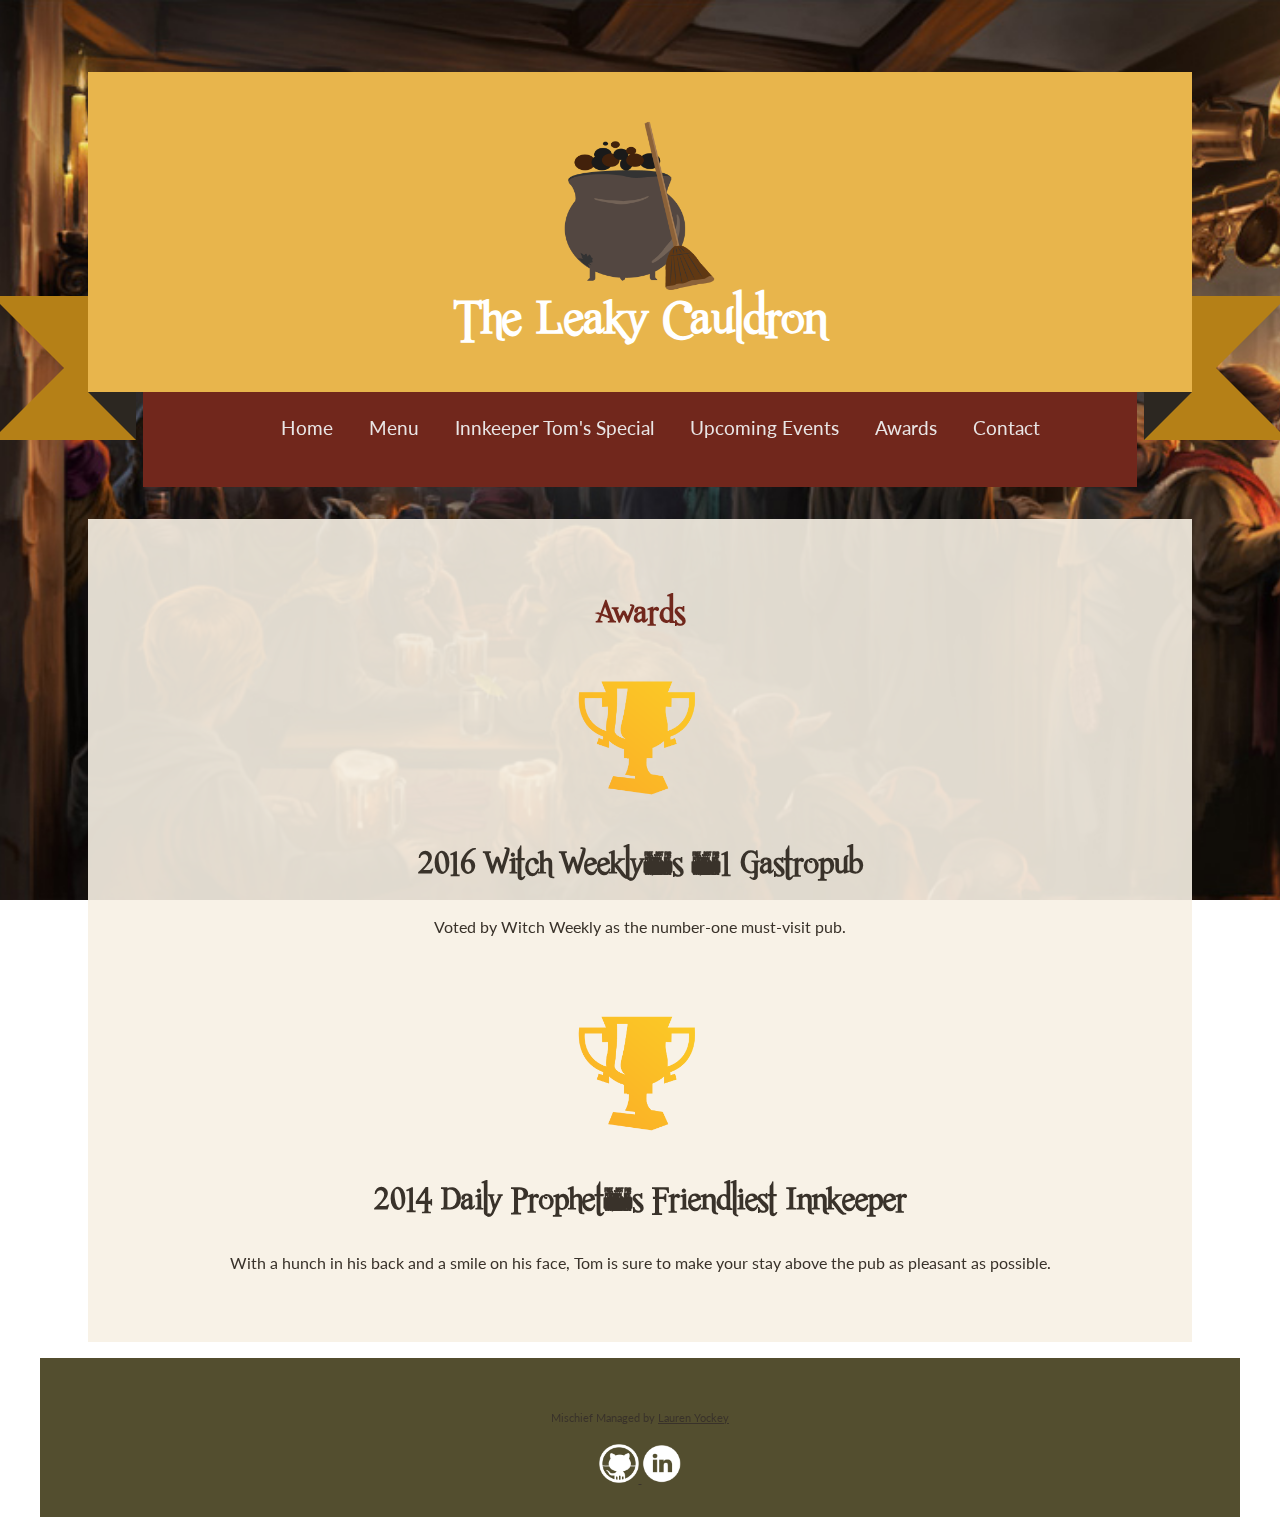
==== awards.html @ c4b21154 "apply Slim Menu to all pages" ====
<!doctype html>
<html lang="en">
<head>
    <meta charset="utf-8">
    <title>Awards | The Leaky Cauldron</title>
    <meta name="description" content="">
    <meta name="viewport" content="width=device-width, initial-scale=1">
    <link rel="stylesheet" href="css/vendor/normalize.min.css">
    <link href="css/slimmenu.min.css" rel="stylesheet">
    <link href="css/lightbox.min.css" rel="stylesheet">
    <link href="https://fonts.googleapis.com/css?family=Lato" rel="stylesheet">
    <link rel="stylesheet" href="css/main.css">
</head>
<body>
    <header class="container">
        <section class="logo-header">
            <h1 class="ribbon"><strong class="ribbon-content"><img src="img/logo.png" alt="The Leaky Cauldron" id="logo-img" />The Leaky Cauldron</strong></h1>
        </section>
        <nav id="menu" class="slimmenu">
            <h2 class="visuallyhidden">Navigation</h2>
            <ul>
                <li><a href="index.html">Home</a></li>
                <li><a href="menu.html">Menu</a></li>
                <li><a href="special.html">Innkeeper Tom's Special</a></li>
                <li><a href="events.html">Upcoming Events</a></li>
                <li><a href="awards.html">Awards</a></li>
                <li><a href="contact.html">Contact</a></li>
            </ul>
        </nav>
    </header>
    <main class="container">
        <section class="awards" id="awards">
            <h2>Awards</h2>
            <img src="img/award.png" alt="Award">
            <h3>2016 Witch Weekly's #1 Gastropub</h3>
            <p>Voted by Witch Weekly as the number-one must-visit pub.</p>
            <img src="img/award.png" alt="Award">
            <h3>2014 Daily Prophet's Friendliest Innkeeper</h3>
            <p>With a hunch in his back and a smile on his face, Tom is sure to make your stay above the pub as pleasant as possible.</p>
        </section>
    </main>
    <footer class="container">
        <p>Mischief Managed by <a href="http://laurenyockey.com/adv_web_2/project_resume_yockey_lauren/" target="_blank">Lauren Yockey</a></p>
        <p>
            <a href="https://www.github.com/lyockey">
                <img src="img/github.png" alt="GitHub">
            </a>
            <a href="https://www.linkedin.com/in/laurenyockey">
                <img src="img/linkedin.png" alt="LinkedIn">
            </a>
        </p>
    </footer>
    <script src="js/jquery-3.1.1.min.js"></script>
    <script src="js/jquery.backstretch.min.js"></script>
    <script src="js/jquery.slimmenu.min.js"></script>
    <script src="js/lightbox.min.js"></script>
    <script src="js/main.js"></script>
</body>
</html>
---- css/slimmenu.min.css ----
.menu-collapser{position:relative;width:100%;height:48px;padding:0 8px;color:#FFF;font-size:16px;line-height:48px;background-color:#534e2f;box-sizing:border-box;-moz-box-sizing:border-box;-webkit-box-sizing:border-box;margin-top:-1em}.collapse-button{position:absolute;right:45%;top:50%;width:40px;padding:7px 10px;color:#FFFFFF;font-size:14px;text-align:center;background-color:#0E0E0E;border-radius:2px;cursor:pointer;transform:translate(0, -50%);-o-transform:translate(0, -50%);-ms-transform:translate(0, -50%);-moz-transform:translate(0, -50%);-webkit-transform:translate(0, -50%);box-sizing:border-box;-moz-box-sizing:border-box;-webkit-box-sizing:border-box}.collapse-button:hover,.collapse-button:focus{color:#FFF;background-color:#2c2721}.collapse-button .icon-bar{display:block;height:2px;width:18px;margin:2px 0;background-color:#F5F5F5;border-radius:1px}ul.slimmenu{width:100%;margin:0;padding:0;list-style-type:none}ul.slimmenu:before,ul.slimmenu:after{content:'';display:table}ul.slimmenu:after{clear:both}ul.slimmenu.collapsed li{display:block;width:100%;box-sizing:border-box;-moz-box-sizing:border-box;-webkit-box-sizing:border-box}ul.slimmenu.collapsed li>ul{position:static;display:none}ul.slimmenu.collapsed li a{display:block;border-bottom:1px solid rgba(0,0,0,0.075);box-sizing:border-box;-moz-box-sizing:border-box;-webkit-box-sizing:border-box}ul.slimmenu.collapsed li .sub-toggle{height:40px}ul.slimmenu li{position:relative;float:left;display:inline-block;background-color:#AAA}ul.slimmenu li ul{margin:0;list-style-type:none}ul.slimmenu li ul li{background:#bbbbbb}ul.slimmenu li>ul{position:absolute;left:0;top:100%;z-index:999;display:none;width:100%}ul.slimmenu li>ul>li ul{position:absolute;left:100%;top:0;z-index:999;display:none;width:100%}ul.slimmenu li a{display:block;padding:12px 64px 12px 16px;color:#333;font-size:16px;font-weight:400;transition:background-color 0.5s ease-out;-o-transition:background-color 0.5s ease-out;-moz-transition:background-color 0.5s ease-out;-webkit-transition:background-color 0.5s ease-out}ul.slimmenu li a:hover{text-decoration:none;background-color:#999}ul.slimmenu li .sub-toggle{background:none repeat scroll 0 0 rgba(0,0,0,0.075);position:absolute;right:0;top:0;z-index:999;width:48px;height:100%;text-align:center;cursor:pointer}ul.slimmenu li .sub-toggle:before{content:'';display:inline-block;height:100%;margin-right:-0.25em;vertical-align:middle}ul.slimmenu li .sub-toggle>i{display:inline-block;color:#333;font-size:18px;vertical-align:middle}ul.slimmenu>li{border-left:1px solid #999}ul.slimmenu>li:first-child,ul.slimmenu>li.has-submenu+li{border-left:0}
---- css/main.css ----
html {
    box-sizing: border-box;
}

*,
*::before,
*::after {
    box-sizing: inherit;
}

@font-face {
    font-family: "Romance Fatal";
    src: url("../fonts/romancefatal.ttf");
}

.container {
    max-width: 1200px;
    margin: auto;
    padding: 0 3em 3em;
}

.food,
.events,
.awards,
.contact {
    background-color: rgba(247, 241, 228, 0.9);
    padding: 1em 1.5em;
}

.logo-header {
    margin: 5% auto 0;
}

h1,
h2,
h3,
h4 {
    font-family: "Romance Fatal", serif;
}

h1 {
    color: #ffffff;
    font-size: 3em;
}

h1,
h2 {
    text-align: center;
}

h2 {
    color: #71271c;
    padding-top: 1em;
    font-size: 2em;
}

h3 {
    color: #39322a;
    font-size: 1.4em;
}

@media (min-width: 850px) {
    h3 {
        font-size: 2em;
    }
}

h3,
p,
footer a {
    color: #39322a;
}

p,
nav {
    font-family: "Lato", sans-serif;
}

p {
    line-height: 30px;
}

#logo-img {
    width: 30%;
    display: block;
    margin: auto;
}


/* ------ RIBBON BACKGROUND FOR H1 -------- */

/* -- Tutorial found at https://css-tricks.com/snippets/css/ribbon/ -- */
.ribbon {
    font-size: 2em;
    width: 100%;
    position: relative;
    background: #e8b54c;
    color: #ffffff;
    text-align: center;
    padding: 1em; /* Adjust to suit */
    margin: 0.5em auto; /* Based on 24px vertical rhythm. 48px bottom margin - normally 24 but the ribbon 'graphics' take up 24px themselves so we double it. */
}

.ribbon::before,
.ribbon::after {
    content: "";
    position: absolute;
    display: block;
    bottom: -1em;
    border: 1.5em solid #b58017;
    z-index: -1;
}

.ribbon::before {
    left: -2em;
    border-right-width: 1.5em;
    border-left-color: transparent;
}

.ribbon::after {
    right: -2em;
    border-left-width: 1.5em;
    border-right-color: transparent;
}

.ribbon .ribbon-content::before,
.ribbon .ribbon-content::after {
    content: "";
    position: absolute;
    display: block;
    border-style: solid;
    border-color: #2c2721 transparent transparent transparent;
    bottom: -1em;
}

.ribbon .ribbon-content::before {
    left: 0;
    border-width: 1em 0 0 1em;
}

.ribbon .ribbon-content::after {
    right: 0;
    border-width: 1em 1em 0 0;
}

@media (min-width: 550px) {
    .ribbon {
        font-size: 2em;
    }

    #logo-img {
        width: 15%;
    }
}

@media (min-width: 850px) {
    .ribbon {
        font-size: 3em;
    }
}


/* ----- NAVIGATION ---- */
.visuallyhidden {
    border: 0;
    clip: rect(0 0 0 0);
    height: 1px;
    margin: -1px;
    overflow: hidden;
    padding: 0;
    position: absolute;
    width: 1px;
}

nav {
    text-align: center;
    padding-bottom: 2em;
    background-color: #71271c;
    margin: -2em auto;
    width: 90%;
}

nav ul {
    padding-top: 2em;
}

nav li {
    display: block;
    padding: 1em;
}

@media (min-width: 1015px) {
    .container {
        padding: 3em 3em 1em;
    }

    .logo-header {
        margin: auto;
    }

    .ribbon {
        padding: 1em;
    }

    nav li {
        display: inline;
    }
}

nav li a {
    text-decoration: none;
    color: #e9e5e5;
    font-size: 1.2em;
}


/* ---------- MENU ------------ */
.food {
    width: 100%;
    margin: auto;
    text-align: center;
}

.food h2 {
    font-size: 2.5em;
}

.food h3 {
    border-bottom: 1px solid #71271c;
}

.food a img {
    width: calc(100% / 3 - 3em);
    -webkit-box-shadow: 1px 1px 10px 1px rgba(0, 0, 0, 0.1);
    box-shadow: 1px 1px 10px 1px rgba(0, 0, 0, 0.4);
    border-radius: 0.2em;
    margin: 1em;
}


/* ---------- TOM'S SPECIAL ----------- */
.dish {
    padding: 1em 1em 5em;
    background-color: #f7f1e4;
    text-align: center;
}

.dish img {
    width: 100%;
    margin: auto;
    border-radius: 0.2em;
    -webkit-box-shadow: 1px 1px 10px 1px rgba(0, 0, 0, 0.1);
    box-shadow: 1px 1px 10px 1px rgba(0, 0, 0, 0.4);
}

@media (min-width: 750px) {
    .dish img {
        width: calc(100% / 1.5);
    }

    .dish p {
        margin: 0 9em;
    }
}

.dish h3 {
    margin: 1em;
    font-size: 1.5em;
}


/* --------- EVENTS ----------- */
.events h2 {
    padding: 0.8em 1em;
}

.events img {
    display: block;
    width: 20%;
    margin: auto;
}

.events p {
    margin: 1em 2em 4em;
}


/* --------- AWARDS ------------ */
.awards img {
    width: 15%;
    display: block;
    margin: 1em auto;
}

.awards,
.events {
    text-align: center;
}

.awards p {
    padding-bottom: 2em;
}

/* --------- CONTACT ----------- */
.contact img {
    display: block;
    width: 50%;
    margin: auto;
    text-align: center;
}


/* --------- FOOTER ------------ */
footer {
    text-align: center;
    background-color: #534e2f;
    font-size: 0.7em;
}

footer img {
    width: 5%;
}

@media (min-width: 850px) {
    footer img {
        width: 3.5%;
    }
}
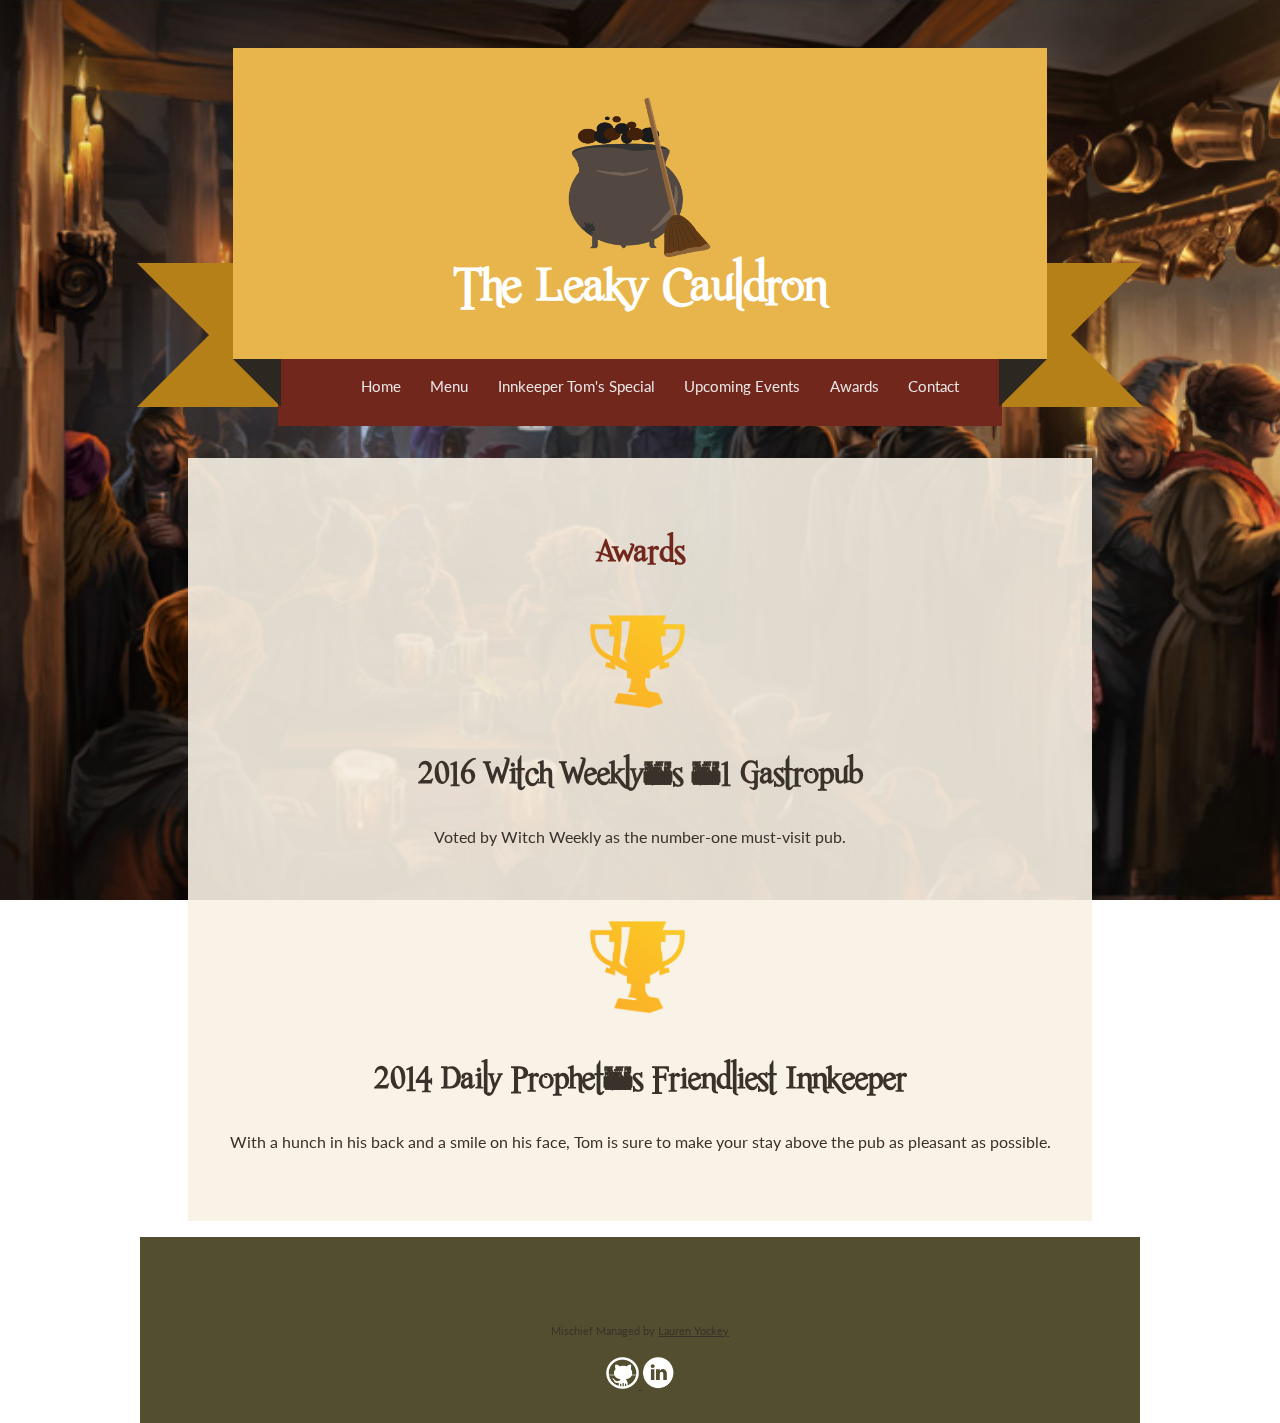
==== commit 8c95381d: "fix footer padding" ====
--- a/awards.html
+++ b/awards.html
@@ -6,6 +6,7 @@
     <meta name="description" content="">
     <meta name="viewport" content="width=device-width, initial-scale=1">
     <link rel="stylesheet" href="css/vendor/normalize.min.css">
+    <link href="css/animate.min.css" rel="stylesheet">
     <link href="css/slimmenu.min.css" rel="stylesheet">
     <link href="css/lightbox.min.css" rel="stylesheet">
     <link href="https://fonts.googleapis.com/css?family=Lato" rel="stylesheet">
@@ -40,7 +41,7 @@
         </section>
     </main>
     <footer class="container">
-        <p>Mischief Managed by <a href="http://laurenyockey.com/adv_web_2/project_resume_yockey_lauren/" target="_blank">Lauren Yockey</a></p>
+        <p id="credit">Mischief Managed by <a href="http://laurenyockey.com/adv_web_2/project_resume_yockey_lauren/" target="_blank">Lauren Yockey</a></p>
         <p>
             <a href="https://www.github.com/lyockey">
                 <img src="img/github.png" alt="GitHub">
--- a/css/slimmenu.min.css
+++ b/css/slimmenu.min.css
@@ -1 +1 @@
-.menu-collapser{position:relative;width:100%;height:48px;padding:0 8px;color:#FFF;font-size:16px;line-height:48px;background-color:#534e2f;box-sizing:border-box;-moz-box-sizing:border-box;-webkit-box-sizing:border-box;margin-top:-1em}.collapse-button{position:absolute;right:45%;top:50%;width:40px;padding:7px 10px;color:#FFFFFF;font-size:14px;text-align:center;background-color:#0E0E0E;border-radius:2px;cursor:pointer;transform:translate(0, -50%);-o-transform:translate(0, -50%);-ms-transform:translate(0, -50%);-moz-transform:translate(0, -50%);-webkit-transform:translate(0, -50%);box-sizing:border-box;-moz-box-sizing:border-box;-webkit-box-sizing:border-box}.collapse-button:hover,.collapse-button:focus{color:#FFF;background-color:#2c2721}.collapse-button .icon-bar{display:block;height:2px;width:18px;margin:2px 0;background-color:#F5F5F5;border-radius:1px}ul.slimmenu{width:100%;margin:0;padding:0;list-style-type:none}ul.slimmenu:before,ul.slimmenu:after{content:'';display:table}ul.slimmenu:after{clear:both}ul.slimmenu.collapsed li{display:block;width:100%;box-sizing:border-box;-moz-box-sizing:border-box;-webkit-box-sizing:border-box}ul.slimmenu.collapsed li>ul{position:static;display:none}ul.slimmenu.collapsed li a{display:block;border-bottom:1px solid rgba(0,0,0,0.075);box-sizing:border-box;-moz-box-sizing:border-box;-webkit-box-sizing:border-box}ul.slimmenu.collapsed li .sub-toggle{height:40px}ul.slimmenu li{position:relative;float:left;display:inline-block;background-color:#AAA}ul.slimmenu li ul{margin:0;list-style-type:none}ul.slimmenu li ul li{background:#bbbbbb}ul.slimmenu li>ul{position:absolute;left:0;top:100%;z-index:999;display:none;width:100%}ul.slimmenu li>ul>li ul{position:absolute;left:100%;top:0;z-index:999;display:none;width:100%}ul.slimmenu li a{display:block;padding:12px 64px 12px 16px;color:#333;font-size:16px;font-weight:400;transition:background-color 0.5s ease-out;-o-transition:background-color 0.5s ease-out;-moz-transition:background-color 0.5s ease-out;-webkit-transition:background-color 0.5s ease-out}ul.slimmenu li a:hover{text-decoration:none;background-color:#999}ul.slimmenu li .sub-toggle{background:none repeat scroll 0 0 rgba(0,0,0,0.075);position:absolute;right:0;top:0;z-index:999;width:48px;height:100%;text-align:center;cursor:pointer}ul.slimmenu li .sub-toggle:before{content:'';display:inline-block;height:100%;margin-right:-0.25em;vertical-align:middle}ul.slimmenu li .sub-toggle>i{display:inline-block;color:#333;font-size:18px;vertical-align:middle}ul.slimmenu>li{border-left:1px solid #999}ul.slimmenu>li:first-child,ul.slimmenu>li.has-submenu+li{border-left:0}
+.menu-collapser{position:relative;width:80%;height:48px;padding:0 8px;color:#FFF;font-size:16px;line-height:48px;background-color:#534e2f;box-sizing:border-box;-moz-box-sizing:border-box;-webkit-box-sizing:border-box;margin:auto}.collapse-button{position:absolute;right:45%;top:50%;width:40px;padding:7px 10px;color:#FFFFFF;font-size:14px;text-align:center;background-color:#0E0E0E;border-radius:2px;cursor:pointer;transform:translate(0, -50%);-o-transform:translate(0, -50%);-ms-transform:translate(0, -50%);-moz-transform:translate(0, -50%);-webkit-transform:translate(0, -50%);box-sizing:border-box;-moz-box-sizing:border-box;-webkit-box-sizing:border-box}.collapse-button:hover,.collapse-button:focus{color:#FFF;background-color:#2c2721}.collapse-button .icon-bar{display:block;height:2px;width:18px;margin:2px 0;background-color:#F5F5F5;border-radius:1px}ul.slimmenu{width:100%;margin:0;padding:0;list-style-type:none}ul.slimmenu:before,ul.slimmenu:after{content:'';display:table}ul.slimmenu:after{clear:both}ul.slimmenu.collapsed li{display:block;width:100%;box-sizing:border-box;-moz-box-sizing:border-box;-webkit-box-sizing:border-box}ul.slimmenu.collapsed li>ul{position:static;display:none}ul.slimmenu.collapsed li a{display:block;border-bottom:1px solid rgba(0,0,0,0.075);box-sizing:border-box;-moz-box-sizing:border-box;-webkit-box-sizing:border-box}ul.slimmenu.collapsed li .sub-toggle{height:40px}ul.slimmenu li{position:relative;float:left;display:inline-block;background-color:#AAA}ul.slimmenu li ul{margin:0;list-style-type:none}ul.slimmenu li ul li{background:#bbbbbb}ul.slimmenu li>ul{position:absolute;left:0;top:100%;z-index:999;display:none;width:100%}ul.slimmenu li>ul>li ul{position:absolute;left:100%;top:0;z-index:999;display:none;width:100%}ul.slimmenu li a{display:block;padding:12px 64px 12px 16px;color:#333;font-size:16px;font-weight:400;transition:background-color 0.5s ease-out;-o-transition:background-color 0.5s ease-out;-moz-transition:background-color 0.5s ease-out;-webkit-transition:background-color 0.5s ease-out}ul.slimmenu li a:hover{text-decoration:none;background-color:#999}ul.slimmenu li .sub-toggle{background:none repeat scroll 0 0 rgba(0,0,0,0.075);position:absolute;right:0;top:0;z-index:999;width:48px;height:100%;text-align:center;cursor:pointer}ul.slimmenu li .sub-toggle:before{content:'';display:inline-block;height:100%;margin-right:-0.25em;vertical-align:middle}ul.slimmenu li .sub-toggle>i{display:inline-block;color:#333;font-size:18px;vertical-align:middle}ul.slimmenu>li{border-left:1px solid #999}ul.slimmenu>li:first-child,ul.slimmenu>li.has-submenu+li{border-left:0}
--- a/css/main.css
+++ b/css/main.css
@@ -14,11 +14,12 @@
 }
 
 .container {
-    max-width: 1200px;
+    max-width: 1000px;
     margin: auto;
     padding: 0 3em 3em;
 }
 
+.welcome,
 .food,
 .events,
 .awards,
@@ -38,11 +39,6 @@
     font-family: "Romance Fatal", serif;
 }
 
-h1 {
-    color: #ffffff;
-    font-size: 3em;
-}
-
 h1,
 h2 {
     text-align: center;
@@ -80,25 +76,19 @@
     line-height: 30px;
 }
 
-#logo-img {
-    width: 30%;
-    display: block;
-    margin: auto;
-}
-
 
 /* ------ RIBBON BACKGROUND FOR H1 -------- */
 
 /* -- Tutorial found at https://css-tricks.com/snippets/css/ribbon/ -- */
 .ribbon {
     font-size: 2em;
-    width: 100%;
+    width: 90%;
     position: relative;
     background: #e8b54c;
     color: #ffffff;
     text-align: center;
     padding: 1em; /* Adjust to suit */
-    margin: 0.5em auto; /* Based on 24px vertical rhythm. 48px bottom margin - normally 24 but the ribbon 'graphics' take up 24px themselves so we double it. */
+    margin: 0 auto; /* Based on 24px vertical rhythm. 48px bottom margin - normally 24 but the ribbon 'graphics' take up 24px themselves so we double it. */
 }
 
 .ribbon::before,
@@ -143,13 +133,25 @@
     border-width: 1em 1em 0 0;
 }
 
+.ribbon-content {
+    display: none;
+}
+
+#logo-img {
+    width: 40%;
+    display: block;
+    margin: auto;
+}
+
 @media (min-width: 550px) {
-    .ribbon {
-        font-size: 2em;
+    .ribbon-content {
+        display: block;
+        color: #ffffff;
+        font-size: 1em;
     }
 
     #logo-img {
-        width: 15%;
+        width: 20%;
     }
 }
 
@@ -174,10 +176,10 @@
 
 nav {
     text-align: center;
-    padding-bottom: 2em;
+    padding-bottom: 1em;
     background-color: #71271c;
     margin: -2em auto;
-    width: 90%;
+    width: 80%;
 }
 
 nav ul {
@@ -187,9 +189,16 @@
 nav li {
     display: block;
     padding: 1em;
-}
-
-@media (min-width: 1015px) {
+    font-size: 0.8em;
+}
+
+@media (min-width: 850px) {
+    nav li {
+        font-size: 0.8em;
+    }
+}
+
+@media (min-width: 950px) {
     .container {
         padding: 3em 3em 1em;
     }
@@ -213,6 +222,40 @@
     font-size: 1.2em;
 }
 
+/* ---------- HOME -------- */
+.welcome p {
+    margin: 3em 3em 2em;
+}
+
+#menu-button {
+    background-color: #71271c;
+    color: #e9e5e5;
+    padding: 1em;
+    border-radius: 25px;
+    display: block;
+    width: 45%;
+    margin: 0 auto 2em;
+    text-align: center;
+    font-size: 0.7em;
+    text-decoration: none;
+    transition: transform 0.5s;
+}
+
+#menu-button:hover {
+    transform: scale(1.2);
+}
+
+@media (min-width: 630px) {
+    #menu-button {
+        width: 35%;
+    }
+}
+
+@media (min-width: 850px) {
+    #menu-button {
+        width: 25%;
+    }
+}
 
 /* ---------- MENU ------------ */
 .food {
@@ -235,7 +278,13 @@
     box-shadow: 1px 1px 10px 1px rgba(0, 0, 0, 0.4);
     border-radius: 0.2em;
     margin: 1em;
-}
+    transition: transform 0.5s;
+}
+
+.food a img:hover {
+    transform: scale(1.2);
+}
+
 
 
 /* ---------- TOM'S SPECIAL ----------- */
@@ -302,11 +351,27 @@
 }
 
 /* --------- CONTACT ----------- */
+.contact {
+    text-align: center;
+}
+
 .contact img {
     display: block;
-    width: 50%;
-    margin: auto;
-    text-align: center;
+    width: calc(100% / 1.75);
+    margin: auto;
+}
+
+@media (min-width: 550px) {
+    .contact img {
+        display: inline;
+        width: calc(100% / 2 - 1em);
+    }
+}
+
+@media (min-width: 900px) {
+    .contact img {
+        width: calc(100% / 2.75 - 1em);
+    }
 }
 
 
@@ -317,6 +382,10 @@
     font-size: 0.7em;
 }
 
+#credit {
+    padding-top: 3em;
+}
+
 footer img {
     width: 5%;
 }
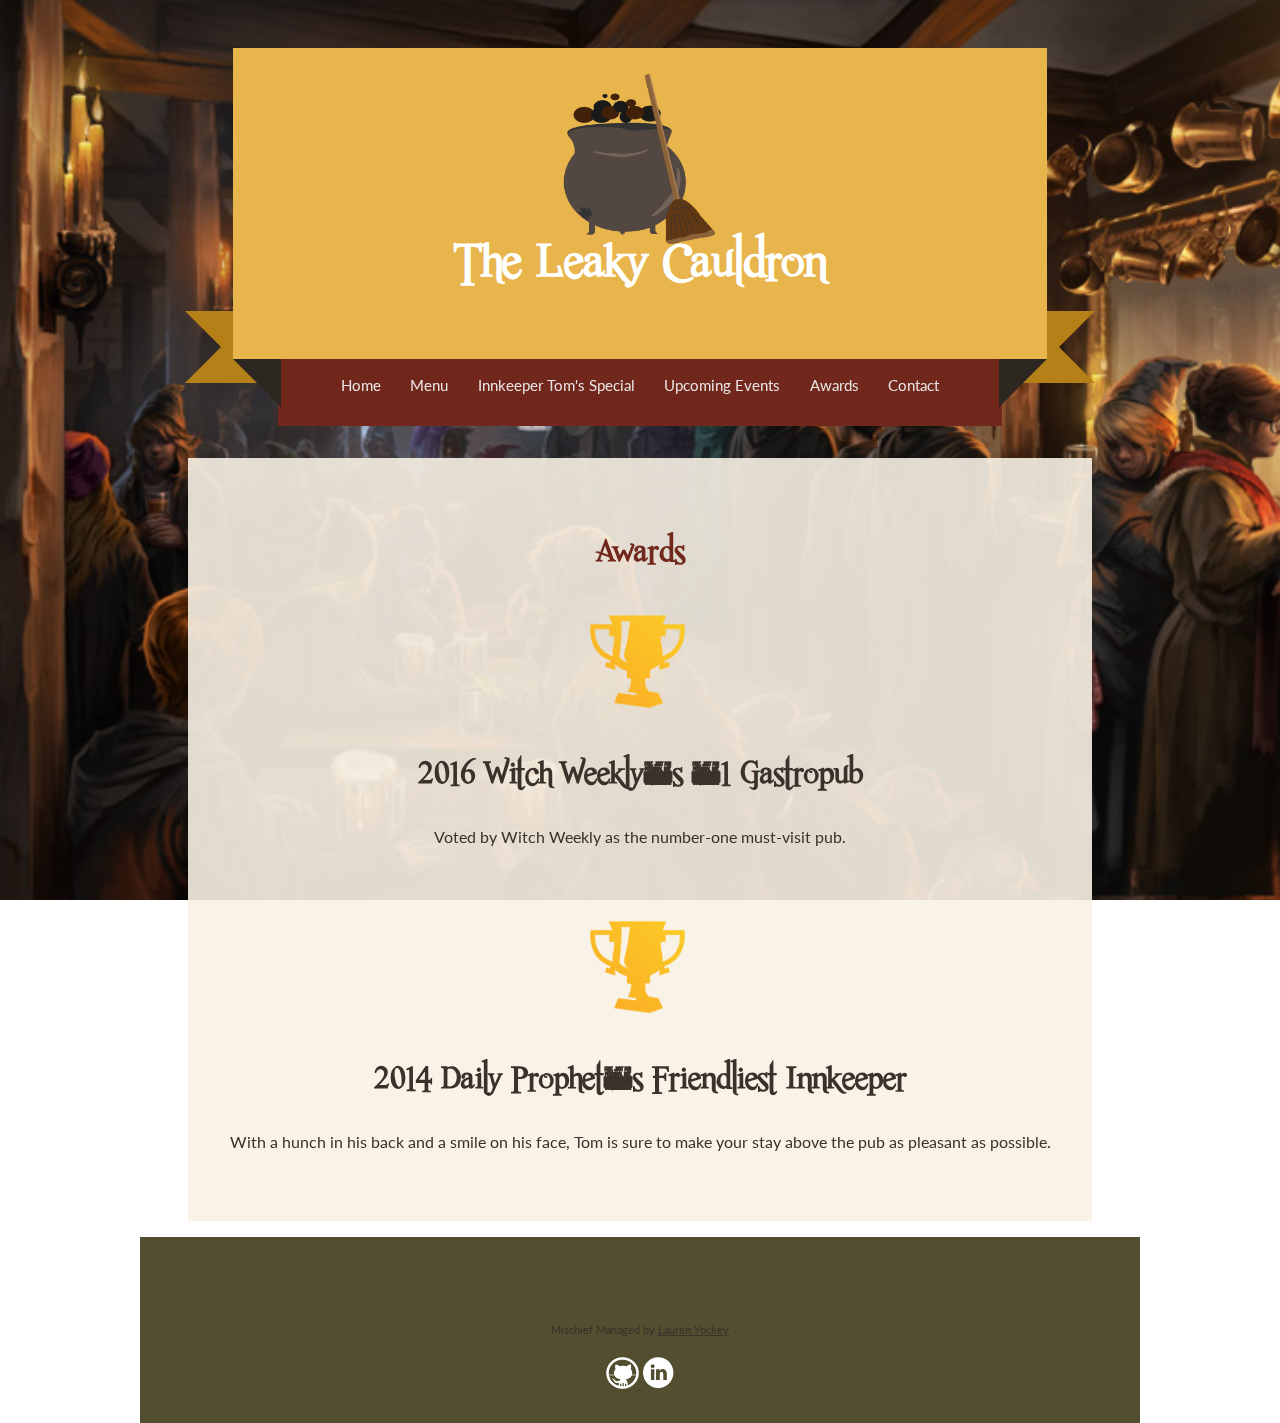
==== commit c9bba3a0: "fix HTML5 outline issues" ====
--- a/awards.html
+++ b/awards.html
@@ -14,9 +14,10 @@
 </head>
 <body>
     <header class="container">
-        <section class="logo-header">
-            <h1 class="ribbon"><strong class="ribbon-content"><img src="img/logo.png" alt="The Leaky Cauldron" id="logo-img" />The Leaky Cauldron</strong></h1>
-        </section>
+        <div class="logo-header ribbon">
+            <img src="img/logo.png" alt="The Leaky Cauldron" id="logo-img" />
+            <h1><strong class="ribbon-content">The Leaky Cauldron</strong></h1>
+        </div>
         <nav id="menu" class="slimmenu">
             <h2 class="visuallyhidden">Navigation</h2>
             <ul>
--- a/css/main.css
+++ b/css/main.css
@@ -8,6 +8,12 @@
     box-sizing: inherit;
 }
 
+@media (min-width: 1300px) {
+    body {
+        margin: 10em 0 0;
+    }
+}
+
 @font-face {
     font-family: "Romance Fatal";
     src: url("../fonts/romancefatal.ttf");
@@ -23,7 +29,8 @@
 .food,
 .events,
 .awards,
-.contact {
+.contact,
+.location-hours {
     background-color: rgba(247, 241, 228, 0.9);
     padding: 1em 1.5em;
 }
@@ -76,18 +83,21 @@
     line-height: 30px;
 }
 
+ul {
+    padding: 0;
+}
+
 
 /* ------ RIBBON BACKGROUND FOR H1 -------- */
 
 /* -- Tutorial found at https://css-tricks.com/snippets/css/ribbon/ -- */
 .ribbon {
-    font-size: 2em;
     width: 90%;
     position: relative;
     background: #e8b54c;
     color: #ffffff;
     text-align: center;
-    padding: 1em; /* Adjust to suit */
+    padding: 0.5em 0; /* Adjust to suit */
     margin: 0 auto; /* Based on 24px vertical rhythm. 48px bottom margin - normally 24 but the ribbon 'graphics' take up 24px themselves so we double it. */
 }
 
@@ -148,6 +158,8 @@
         display: block;
         color: #ffffff;
         font-size: 1em;
+        margin: -0.9em 0 1em;
+        padding: 0;
     }
 
     #logo-img {
@@ -157,7 +169,7 @@
 
 @media (min-width: 850px) {
     .ribbon {
-        font-size: 3em;
+        font-size: 1.5em;
     }
 }
 
@@ -326,7 +338,7 @@
 .events img {
     display: block;
     width: 20%;
-    margin: auto;
+    margin: 0 auto -1.5em;
 }
 
 .events p {
@@ -351,7 +363,8 @@
 }
 
 /* --------- CONTACT ----------- */
-.contact {
+.contact,
+.location-hours {
     text-align: center;
 }
 
@@ -374,6 +387,20 @@
     }
 }
 
+.location-hours {
+    padding: 0;
+}
+
+#hours {
+    background-color: #534e2f;
+    color: #e9e5e5;
+    padding: 0.5em;
+    margin: 0;
+}
+
+iframe {
+    width: 100%;
+}
 
 /* --------- FOOTER ------------ */
 footer {
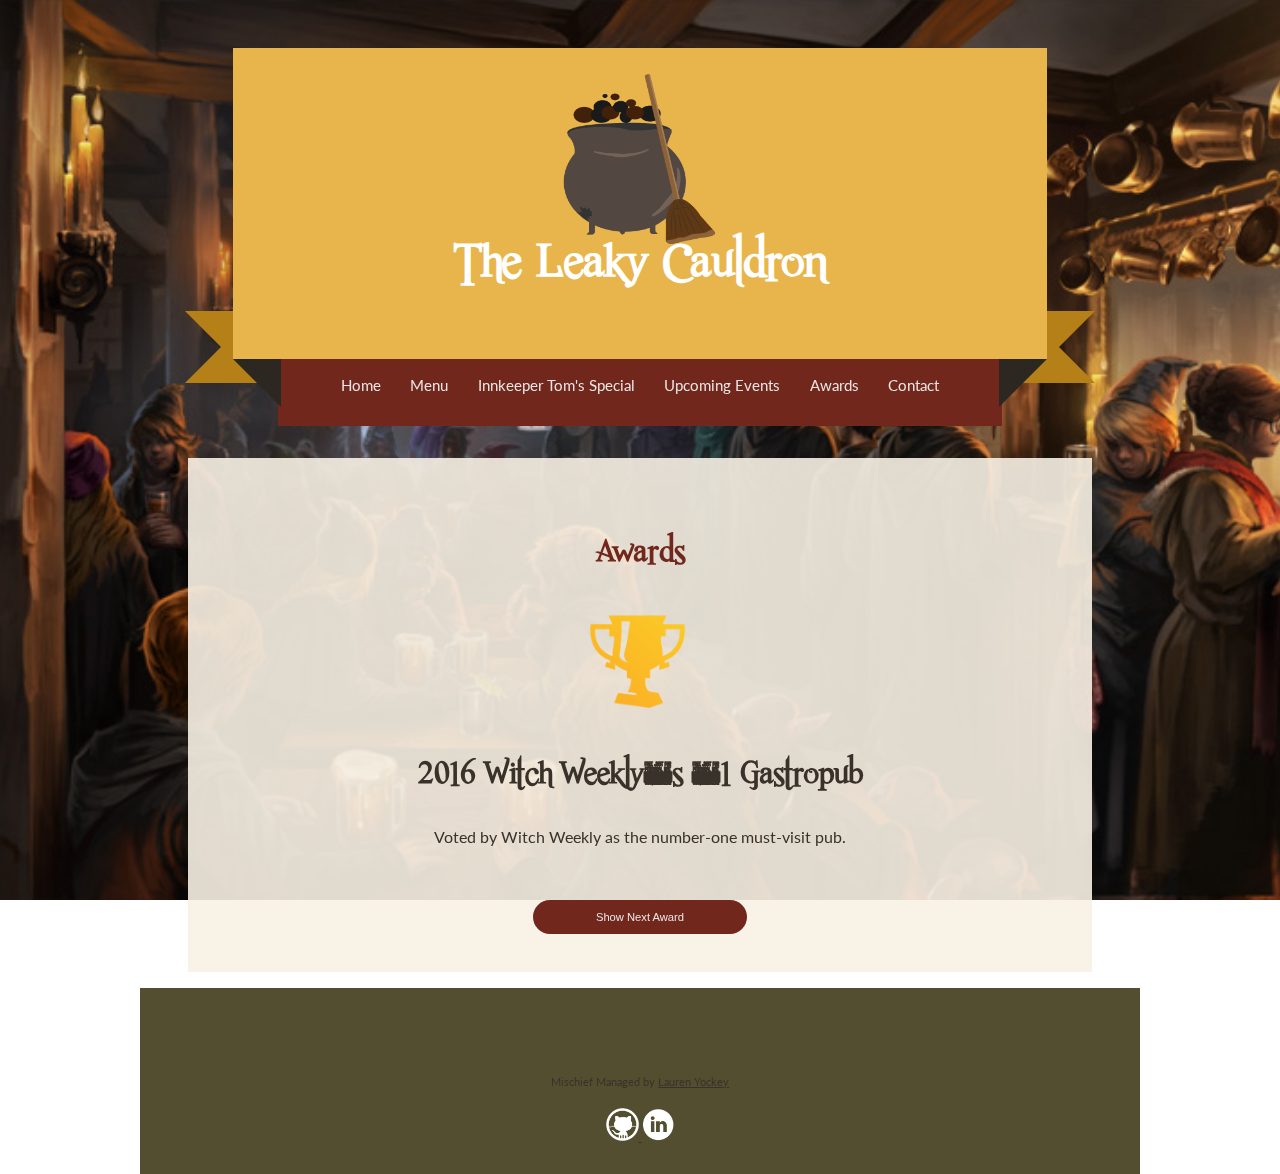
==== commit 3d988398: "add custom JavaScript to append awards" ====
--- a/awards.html
+++ b/awards.html
@@ -33,12 +33,14 @@
     <main class="container">
         <section class="awards" id="awards">
             <h2>Awards</h2>
-            <img src="img/award.png" alt="Award">
-            <h3>2016 Witch Weekly's #1 Gastropub</h3>
-            <p>Voted by Witch Weekly as the number-one must-visit pub.</p>
-            <img src="img/award.png" alt="Award">
-            <h3>2014 Daily Prophet's Friendliest Innkeeper</h3>
-            <p>With a hunch in his back and a smile on his face, Tom is sure to make your stay above the pub as pleasant as possible.</p>
+
+            <article class="award1">
+                <img src="img/award.png" alt="Award">
+                <h3>2016 Witch Weekly's #1 Gastropub</h3>
+                <p>Voted by Witch Weekly as the number-one must-visit pub.</p>
+                <a href="#awards" id="next" class="menu-button">Show Next Award</a>
+            </article>
+
         </section>
     </main>
     <footer class="container">
--- a/css/main.css
+++ b/css/main.css
@@ -239,7 +239,7 @@
     margin: 3em 3em 2em;
 }
 
-#menu-button {
+.menu-button {
     background-color: #71271c;
     color: #e9e5e5;
     padding: 1em;
@@ -253,18 +253,18 @@
     transition: transform 0.5s;
 }
 
-#menu-button:hover {
+.menu-button:hover {
     transform: scale(1.2);
 }
 
 @media (min-width: 630px) {
-    #menu-button {
+    .menu-button {
         width: 35%;
     }
 }
 
 @media (min-width: 850px) {
-    #menu-button {
+    .menu-button {
         width: 25%;
     }
 }
